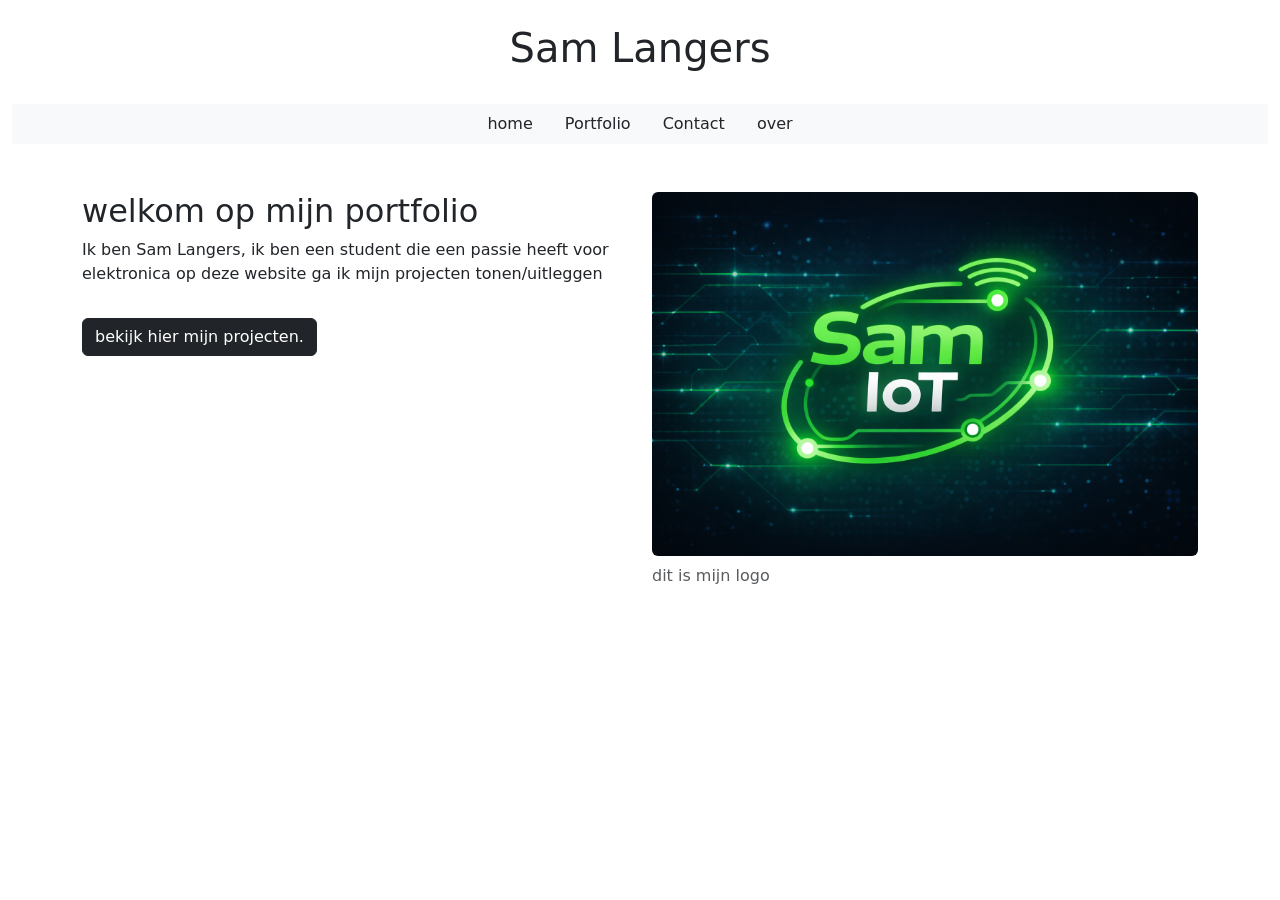
==== index.html @ a3bbe24f "Add files via upload" ====
<!DOCTYPE html>
<html lang="en">
<head>
    <meta charset="UTF-8">
    <meta name="viewport" content="width=device-width, initial-scale=1.0">
    <title>home</title>
    <link rel="stylesheet" href="./css/style.css">
    <link rel="stylesheet" href="./css/reset.css">
    <link rel="stylesheet" href="./css/fonts.css">
     <!-- Bootstrap CSS -->
  <link href="https://cdn.jsdelivr.net/npm/bootstrap@5.3.3/dist/css/bootstrap.min.css" rel="stylesheet"
    integrity="sha384-QWTKZyjpPEjISv5WaRU9OFeRpok6YctnYmDr5pNlyT2bRjXh0JMhjY6hW+ALEwIH" crossorigin="anonymous">
</head>
<body>
   <header class="py-4 text-center">
        <h1>Sam Langers</h1>
    </div>
   </header>
   <nav class="container-fluid">
 <ul class="nav justify-content-center text-dark bg-light">
  <li class="nav-item">
    <a class="nav-link text-dark" aria-current="page" href="./index.html">home</a>
  </li>
  <li class="nav-item">
    <a class="nav-link text-dark" href="./portfolio.html">Portfolio</a>
  </li>
  <li class="nav-item">
    <a class="nav-link text-dark" href="./contact.html">Contact</a>
  </li>
  <li class="nav-item">
    <a class="nav-link text-dark" href="./naam.html">over</a>
  </li>
</ul>
</nav>
   <main class="container py-5">
    <div class="row align-item-center">
    <section class="col-12 col-md-6">
        <h2>welkom op mijn portfolio</h2>
        <p>
            Ik ben Sam Langers, ik ben een student die een passie heeft voor elektronica op deze website ga ik mijn projecten tonen/uitleggen 
        </p>
    <a href="./portfolio.html" class="btn btn-dark mt-3">
        bekijk hier mijn projecten.
    </a>    
    </section>
    <figure class="col-12 col-md-6">
        <img src="./assets/images/ChatGPT Image Feb 14, 2026, 03_38_10 PM.png" alt="logo" class="img-fluid rounded">
        <figcaption class="mt-2 text-muted ">
            dit is mijn logo
        </figcaption>
    </figure>
    <aside class="col-12 col-md-4">
        
    </aside>

    </div> 
    </main>
<footer></footer>
</body>
</html>
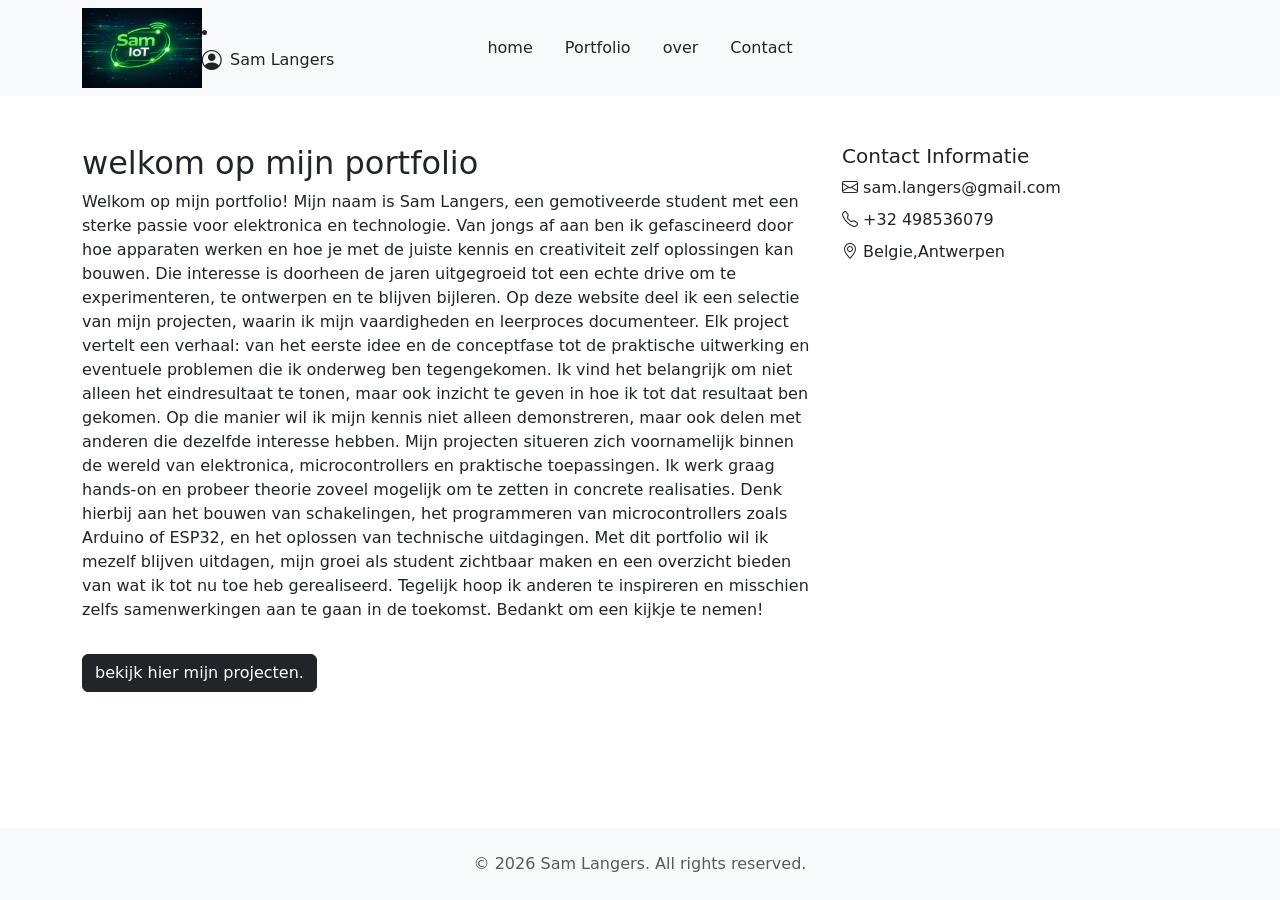
==== commit 116fdc9b: "commit commit 2" ====
--- a/index.html
+++ b/index.html
@@ -10,51 +10,74 @@
      <!-- Bootstrap CSS -->
   <link href="https://cdn.jsdelivr.net/npm/bootstrap@5.3.3/dist/css/bootstrap.min.css" rel="stylesheet"
     integrity="sha384-QWTKZyjpPEjISv5WaRU9OFeRpok6YctnYmDr5pNlyT2bRjXh0JMhjY6hW+ALEwIH" crossorigin="anonymous">
+    <link rel="stylesheet" href="https://cdn.jsdelivr.net/npm/bootstrap-icons@1.10.5/font/bootstrap-icons.css">
 </head>
-<body>
-   <header class="py-4 text-center">
-        <h1>Sam Langers</h1>
-    </div>
-   </header>
-   <nav class="container-fluid">
- <ul class="nav justify-content-center text-dark bg-light">
-  <li class="nav-item">
+<body class="d-flex flex-column min-vh-100">
+
+<nav class="container-fluid text-dark bg-light py-2">
+  <div class="container d-flex align-items-center w-100">
+
+    <figure class="mb-0 flex-shrink-0">
+        <img src="./assets/images/ChatGPT Image Feb 14, 2026, 03_38_10 PM.png" alt="logo" class="img-fluid " width="120px" height="auto">
+    </figure>
+
+  <ul class="nav mb-0 position-absolute start-50 translate-middle-x">
+      <li class="nav-item ">
     <a class="nav-link text-dark" aria-current="page" href="./index.html">home</a>
   </li>
   <li class="nav-item">
     <a class="nav-link text-dark" href="./portfolio.html">Portfolio</a>
   </li>
   <li class="nav-item">
-    <a class="nav-link text-dark" href="./contact.html">Contact</a>
+    <a class="nav-link text-dark" href="./naam.html">over</a>
   </li>
   <li class="nav-item">
-    <a class="nav-link text-dark" href="./naam.html">over</a>
+    <a class="nav-link text-dark" href="./contact.html">Contact</a> 
   </li>
+  </ul>
+
+  <li class="nav-item">
+  <div class="ms-auto d-flex align-items-center flex-shrink-0">
+    <i class="bi bi-person-circle fs-5"></i>
+    <span class="ms-2">Sam Langers</span>
+  </li>
+  </div>
 </ul>
 </nav>
-   <main class="container py-5">
-    <div class="row align-item-center">
-    <section class="col-12 col-md-6">
+
+   <main class="container py-5 flex-grow-1">
+    <div class="row align-items-start">
+    <section class="col-12 col-md-8">
         <h2>welkom op mijn portfolio</h2>
         <p>
-            Ik ben Sam Langers, ik ben een student die een passie heeft voor elektronica op deze website ga ik mijn projecten tonen/uitleggen 
+            Welkom op mijn portfolio! Mijn naam is Sam Langers, een gemotiveerde student met een sterke passie voor elektronica en technologie. Van jongs af aan ben ik gefascineerd door hoe apparaten werken en hoe je met de juiste kennis en creativiteit zelf oplossingen kan bouwen. Die interesse is doorheen de jaren uitgegroeid tot een echte drive om te experimenteren, te ontwerpen en te blijven bijleren.
+
+Op deze website deel ik een selectie van mijn projecten, waarin ik mijn vaardigheden en leerproces documenteer. Elk project vertelt een verhaal: van het eerste idee en de conceptfase tot de praktische uitwerking en eventuele problemen die ik onderweg ben tegengekomen. Ik vind het belangrijk om niet alleen het eindresultaat te tonen, maar ook inzicht te geven in hoe ik tot dat resultaat ben gekomen. Op die manier wil ik mijn kennis niet alleen demonstreren, maar ook delen met anderen die dezelfde interesse hebben.
+
+Mijn projecten situeren zich voornamelijk binnen de wereld van elektronica, microcontrollers en praktische toepassingen. Ik werk graag hands-on en probeer theorie zoveel mogelijk om te zetten in concrete realisaties. Denk hierbij aan het bouwen van schakelingen, het programmeren van microcontrollers zoals Arduino of ESP32, en het oplossen van technische uitdagingen.
+
+Met dit portfolio wil ik mezelf blijven uitdagen, mijn groei als student zichtbaar maken en een overzicht bieden van wat ik tot nu toe heb gerealiseerd. Tegelijk hoop ik anderen te inspireren en misschien zelfs samenwerkingen aan te gaan in de toekomst. Bedankt om een kijkje te nemen!
+ 
         </p>
     <a href="./portfolio.html" class="btn btn-dark mt-3">
         bekijk hier mijn projecten.
     </a>    
     </section>
-    <figure class="col-12 col-md-6">
-        <img src="./assets/images/ChatGPT Image Feb 14, 2026, 03_38_10 PM.png" alt="logo" class="img-fluid rounded">
-        <figcaption class="mt-2 text-muted ">
-            dit is mijn logo
-        </figcaption>
-    </figure>
-    <aside class="col-12 col-md-4">
-        
+    <aside class="col-12 col-md-4 mb-4">
+      <h5>Contact Informatie</h5>
+      <ul class="list-unstyled">
+        <li class="mb-2"><i class="bi bi-envelope"></i> sam.langers@gmail.com</li>
+        <li class="mb-2"><i class="bi bi-telephone"></i> +32 498536079</li>
+        <li class="mb-2"><i class="bi bi-geo-alt"></i> Belgie,Antwerpen</li>
+      </ul>
     </aside>
 
     </div> 
     </main>
-<footer></footer>
+<footer class="mt-auto bg-light py-4 text-center">
+        <p class="mb-0 text-muted">
+            &copy; 2026 Sam Langers. All rights reserved.
+        </p>
+</footer>
 </body>
 </html>
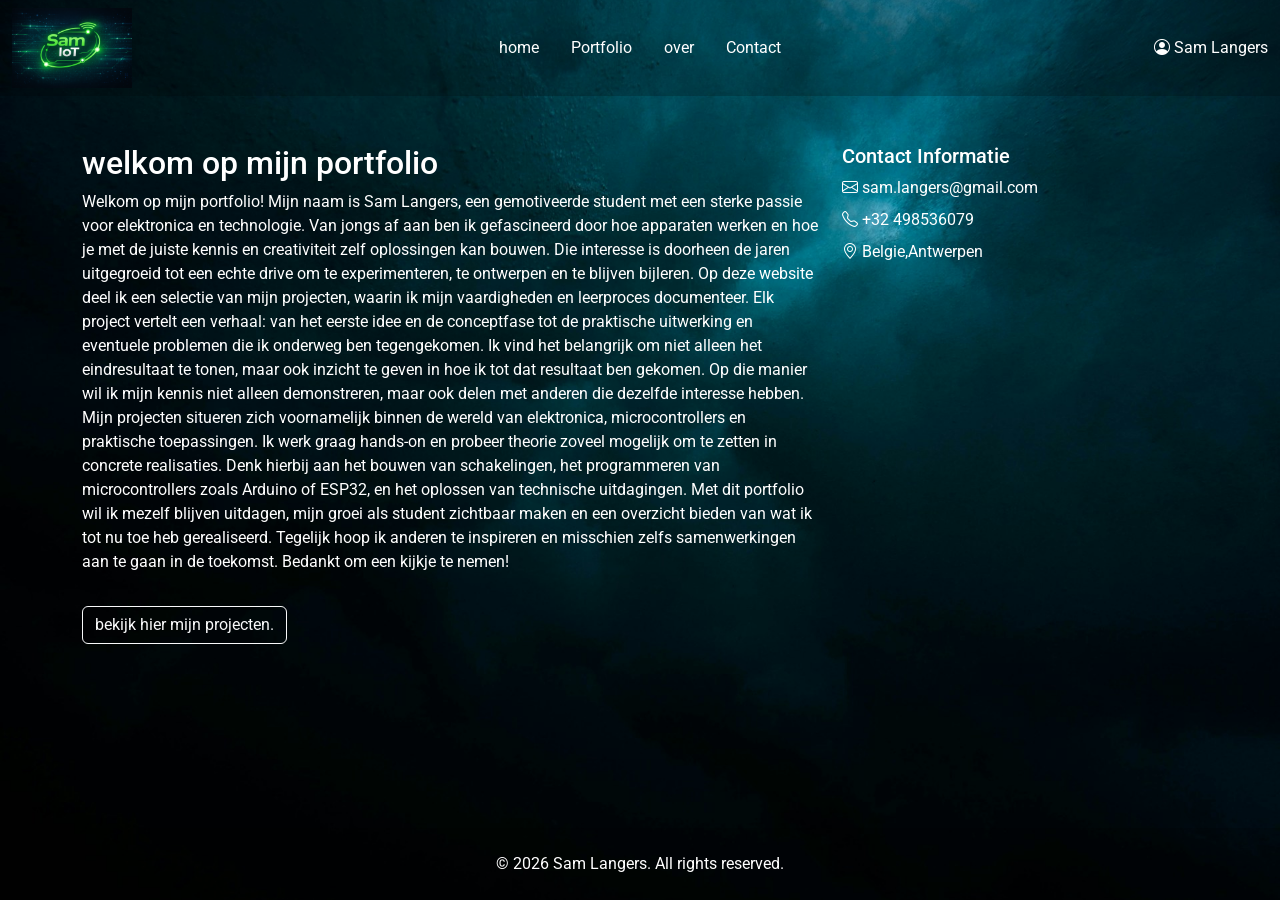
==== commit 561f3ac6: "commit" ====
--- a/index.html
+++ b/index.html
@@ -4,45 +4,36 @@
     <meta charset="UTF-8">
     <meta name="viewport" content="width=device-width, initial-scale=1.0">
     <title>home</title>
-    <link rel="stylesheet" href="./css/style.css">
-    <link rel="stylesheet" href="./css/reset.css">
-    <link rel="stylesheet" href="./css/fonts.css">
-     <!-- Bootstrap CSS -->
-  <link href="https://cdn.jsdelivr.net/npm/bootstrap@5.3.3/dist/css/bootstrap.min.css" rel="stylesheet"
+     <link href="https://cdn.jsdelivr.net/npm/bootstrap@5.3.3/dist/css/bootstrap.min.css" rel="stylesheet"
     integrity="sha384-QWTKZyjpPEjISv5WaRU9OFeRpok6YctnYmDr5pNlyT2bRjXh0JMhjY6hW+ALEwIH" crossorigin="anonymous">
     <link rel="stylesheet" href="https://cdn.jsdelivr.net/npm/bootstrap-icons@1.10.5/font/bootstrap-icons.css">
 </head>
+  <link rel="stylesheet" href="./css/style.css">
 <body class="d-flex flex-column min-vh-100">
+    <link rel="stylesheet" href="./css/reset.css">
+    <link rel="stylesheet" href="./css/fonts.css">
 
-<nav class="container-fluid text-dark bg-light py-2">
-  <div class="container d-flex align-items-center w-100">
-
-    <figure class="mb-0 flex-shrink-0">
-        <img src="./assets/images/ChatGPT Image Feb 14, 2026, 03_38_10 PM.png" alt="logo" class="img-fluid " width="120px" height="auto">
-    </figure>
+<nav class="container-fluid py-2 d-flex align-items-center">
+    <img src="./assets/images/ChatGPT Image Feb 14, 2026, 03_38_10 PM.png" alt="logo" width="120px" height="auto">
 
   <ul class="nav mb-0 position-absolute start-50 translate-middle-x">
-      <li class="nav-item ">
-    <a class="nav-link text-dark" aria-current="page" href="./index.html">home</a>
+      <li class="nav-item">
+    <a class="nav-link" aria-current="page" href="./index.html">home</a>
   </li>
   <li class="nav-item">
-    <a class="nav-link text-dark" href="./portfolio.html">Portfolio</a>
+    <a class="nav-link" href="./portfolio.html">Portfolio</a>
   </li>
   <li class="nav-item">
-    <a class="nav-link text-dark" href="./naam.html">over</a>
+    <a class="nav-link" href="./naam.html">over</a>
   </li>
   <li class="nav-item">
-    <a class="nav-link text-dark" href="./contact.html">Contact</a> 
+    <a class="nav-link" href="./contact.html">Contact</a> 
   </li>
   </ul>
 
-  <li class="nav-item">
-  <div class="ms-auto d-flex align-items-center flex-shrink-0">
-    <i class="bi bi-person-circle fs-5"></i>
-    <span class="ms-2">Sam Langers</span>
-  </li>
-  </div>
-</ul>
+  <span class="ms-auto">
+    <i class="bi bi-person-circle" fs-5 me-2></i> Sam Langers
+  </span>
 </nav>
 
    <main class="container py-5 flex-grow-1">
@@ -59,7 +50,7 @@
 Met dit portfolio wil ik mezelf blijven uitdagen, mijn groei als student zichtbaar maken en een overzicht bieden van wat ik tot nu toe heb gerealiseerd. Tegelijk hoop ik anderen te inspireren en misschien zelfs samenwerkingen aan te gaan in de toekomst. Bedankt om een kijkje te nemen!
  
         </p>
-    <a href="./portfolio.html" class="btn btn-dark mt-3">
+    <a href="./portfolio.html" class="btn btn-outline-light mt-3">
         bekijk hier mijn projecten.
     </a>    
     </section>
@@ -74,10 +65,11 @@
 
     </div> 
     </main>
-<footer class="mt-auto bg-light py-4 text-center">
-        <p class="mb-0 text-muted">
+<footer class="mt-auto py-4 text-center">
+        <p class="mb-0">
             &copy; 2026 Sam Langers. All rights reserved.
         </p>
 </footer>
+<script src="https://cdn.jsdelivr.net/npm/bootstrap@5.3.3/dist/js/bootstrap.bundle.min.js"></script>
 </body>
 </html>
--- a/css/style.css
+++ b/css/style.css
@@ -0,0 +1,61 @@
+@import url('https://fonts.googleapis.com/css2?family=Roboto:wght@400;500;700&display=swap');
+
+/* ALGEMEEN */
+body {
+    font-family: 'Roboto', sans-serif;
+    background-image: url('../assets/images/jeremy-bishop-G9i_plbfDgk-unsplash.jpg');
+    background-size: cover;
+    background-position: center;
+    background-attachment: fixed;
+    background-repeat: no-repeat;
+    color: white;
+}
+
+/* NAVBAR */
+nav {
+    background-color: rgba(0, 0, 0, 0.2) !important;
+}
+
+nav a, nav span {
+    color: white !important;
+}
+
+/* CARDS */
+.card-img-top {
+    height: 200px;
+    object-fit: cover;
+}
+
+.card {
+    background-color: rgba(0, 0, 0, 0.5);
+    border: 1px solid rgba(255, 255, 255, 0.1);
+    color: white;
+}
+
+/* MODALS */
+.modal-content {
+    background-color: #1a1a2e;
+    color: white;
+}
+
+.modal-header {
+    border-bottom: 1px solid rgba(255, 255, 255, 0.2);
+}
+
+.btn-close {
+    filter: invert(1);
+}
+
+/* FOOTER */
+footer {
+    background-color: rgba(0, 0, 0, 0.2) !important;
+    color: white !important;
+}
+
+footer p {
+    color: white !important;
+}
+/* LAYOUT */
+html {
+    height: 100%;
+}
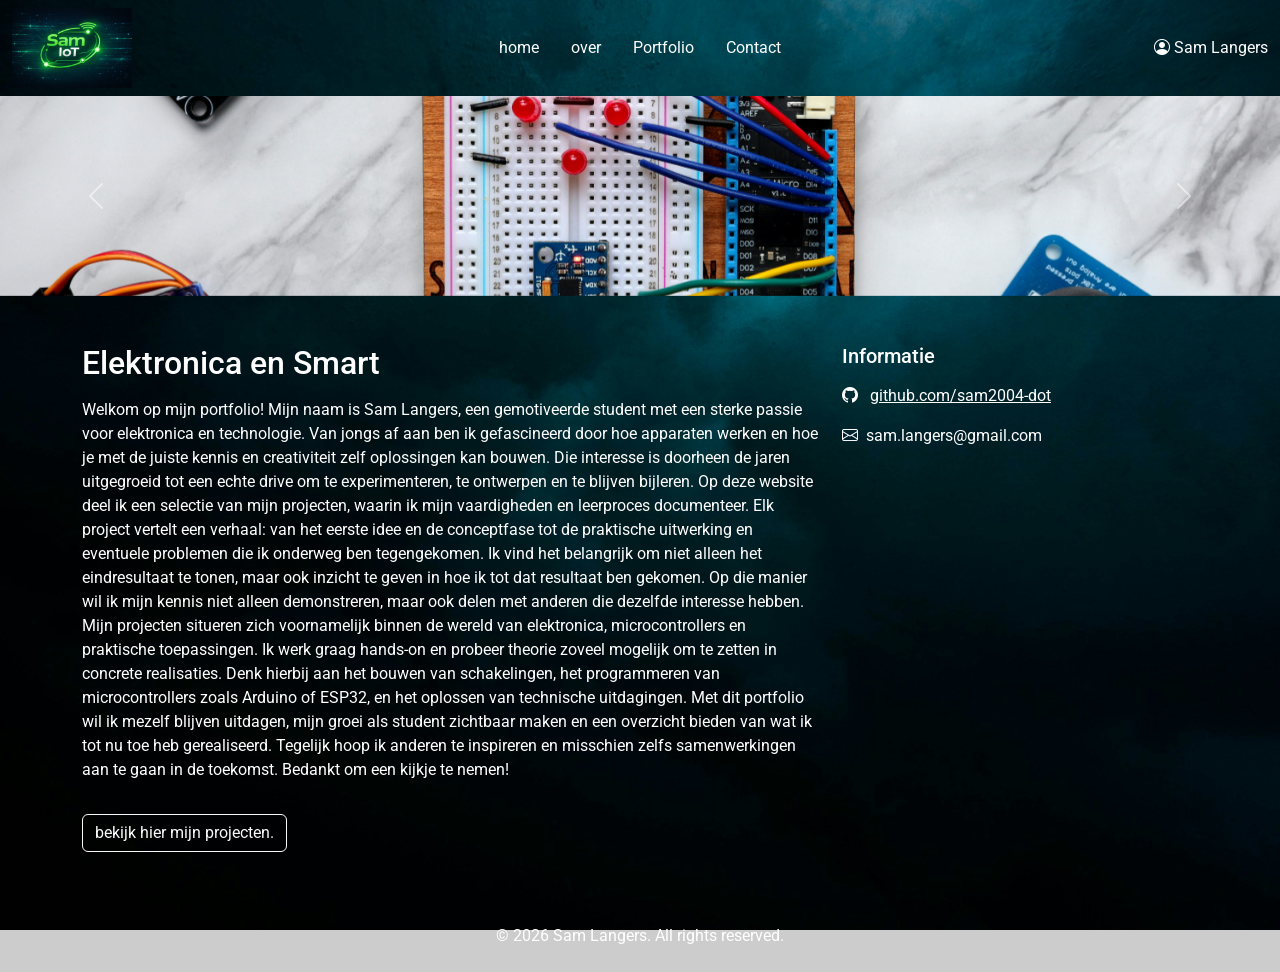
==== commit a461ff52: "commit" ====
--- a/index.html
+++ b/index.html
@@ -7,24 +7,25 @@
      <link href="https://cdn.jsdelivr.net/npm/bootstrap@5.3.3/dist/css/bootstrap.min.css" rel="stylesheet"
     integrity="sha384-QWTKZyjpPEjISv5WaRU9OFeRpok6YctnYmDr5pNlyT2bRjXh0JMhjY6hW+ALEwIH" crossorigin="anonymous">
     <link rel="stylesheet" href="https://cdn.jsdelivr.net/npm/bootstrap-icons@1.10.5/font/bootstrap-icons.css">
-</head>
-  <link rel="stylesheet" href="./css/style.css">
-<body class="d-flex flex-column min-vh-100">
+    <link rel="stylesheet" href="./css/style.css">
     <link rel="stylesheet" href="./css/reset.css">
     <link rel="stylesheet" href="./css/fonts.css">
+</head>
+
+<body class="d-flex flex-column min-vh-100">
 
 <nav class="container-fluid py-2 d-flex align-items-center">
-    <img src="./assets/images/ChatGPT Image Feb 14, 2026, 03_38_10 PM.png" alt="logo" width="120px" height="auto">
+    <img src="./assets/images/logo.png" alt="logo" width="120px" height="auto"z>
 
-  <ul class="nav mb-0 position-absolute start-50 translate-middle-x">
-      <li class="nav-item">
-    <a class="nav-link" aria-current="page" href="./index.html">home</a>
+   <ul class="nav mb-0 position-absolute start-50 translate-middle-x">
+      <li class="nav-item ">
+    <a class="nav-link" href="./index.html">home</a>
+  </li>
+  <li class="nav-item">
+    <a class="nav-link" href="./naam.html">over</a>
   </li>
   <li class="nav-item">
     <a class="nav-link" href="./portfolio.html">Portfolio</a>
-  </li>
-  <li class="nav-item">
-    <a class="nav-link" href="./naam.html">over</a>
   </li>
   <li class="nav-item">
     <a class="nav-link" href="./contact.html">Contact</a> 
@@ -36,10 +37,34 @@
   </span>
 </nav>
 
+<div id="slideshow" class="carousel slide" data-bs-ride="carousel">
+  <div class="carousel-inner">
+    <div class="carousel-item active">
+      <img src="./assets/images/slideshow.jpg" class="d-block w-100" alt="elektronica sfeerbeelden" style="height: 200px; object-fit: cover";>
+</div>
+<div class="carousel-item">
+  <img src="./assets/images/slideshow2.jpg" class="d-block w-100" alt="elektronica componenten" style="height: 200px; object-fit: cover;">
+</div>
+<div class="carousel-item">
+  <img src="./assets/images/slideshow3.jpg" class="d-block w-100" alt="smart home sfeerbeeld" style="height: 200px; object-fit: cover;">
+</div>
+<div class="carousel-item">
+            <img src="./assets/images/slideshow4.png" class="d-block w-100" alt="arduino componenten" style="height: 200px; object-fit: cover;">
+</div>
+  </div>
+ <button class="carousel-control-prev" type="button" data-bs-target="#slideshow" data-bs-slide="prev">
+        <span class="carousel-control-prev-icon"></span>
+</button>
+<button class="carousel-control-next" type="button" data-bs-target="#slideshow" data-bs-slide="next">
+        <span class="carousel-control-next-icon"></span>
+  </button>
+</div>
+
+
    <main class="container py-5 flex-grow-1">
     <div class="row align-items-start">
     <section class="col-12 col-md-8">
-        <h2>welkom op mijn portfolio</h2>
+        <h2 class="mb-3">Elektronica en Smart</h2>
         <p>
             Welkom op mijn portfolio! Mijn naam is Sam Langers, een gemotiveerde student met een sterke passie voor elektronica en technologie. Van jongs af aan ben ik gefascineerd door hoe apparaten werken en hoe je met de juiste kennis en creativiteit zelf oplossingen kan bouwen. Die interesse is doorheen de jaren uitgegroeid tot een echte drive om te experimenteren, te ontwerpen en te blijven bijleren.
 
@@ -54,12 +79,16 @@
         bekijk hier mijn projecten.
     </a>    
     </section>
-    <aside class="col-12 col-md-4 mb-4">
-      <h5>Contact Informatie</h5>
+      <aside class="col-12 col-md-3">
+      <h5 class="mb-3">Informatie</h5>
       <ul class="list-unstyled">
-        <li class="mb-2"><i class="bi bi-envelope"></i> sam.langers@gmail.com</li>
-        <li class="mb-2"><i class="bi bi-telephone"></i> +32 498536079</li>
-        <li class="mb-2"><i class="bi bi-geo-alt"></i> Belgie,Antwerpen</li>
+        <li class="mb-3">
+          <i class="bi bi-github me-2"></i>
+          <a href="https://github.com/sam2004-dot" class="text-white" target="_blank">github.com/sam2004-dot</a>
+        </li>
+        <li class="mb-3">
+          <i class="bi bi-envelope me-2"></i>sam.langers@gmail.com
+        </li>
       </ul>
     </aside>
 
--- a/css/style.css
+++ b/css/style.css
@@ -3,7 +3,7 @@
 /* ALGEMEEN */
 body {
     font-family: 'Roboto', sans-serif;
-    background-image: url('../assets/images/jeremy-bishop-G9i_plbfDgk-unsplash.jpg');
+    background-image: url('../assets/images/achtergrond.jpg');
     background-size: cover;
     background-position: center;
     background-attachment: fixed;
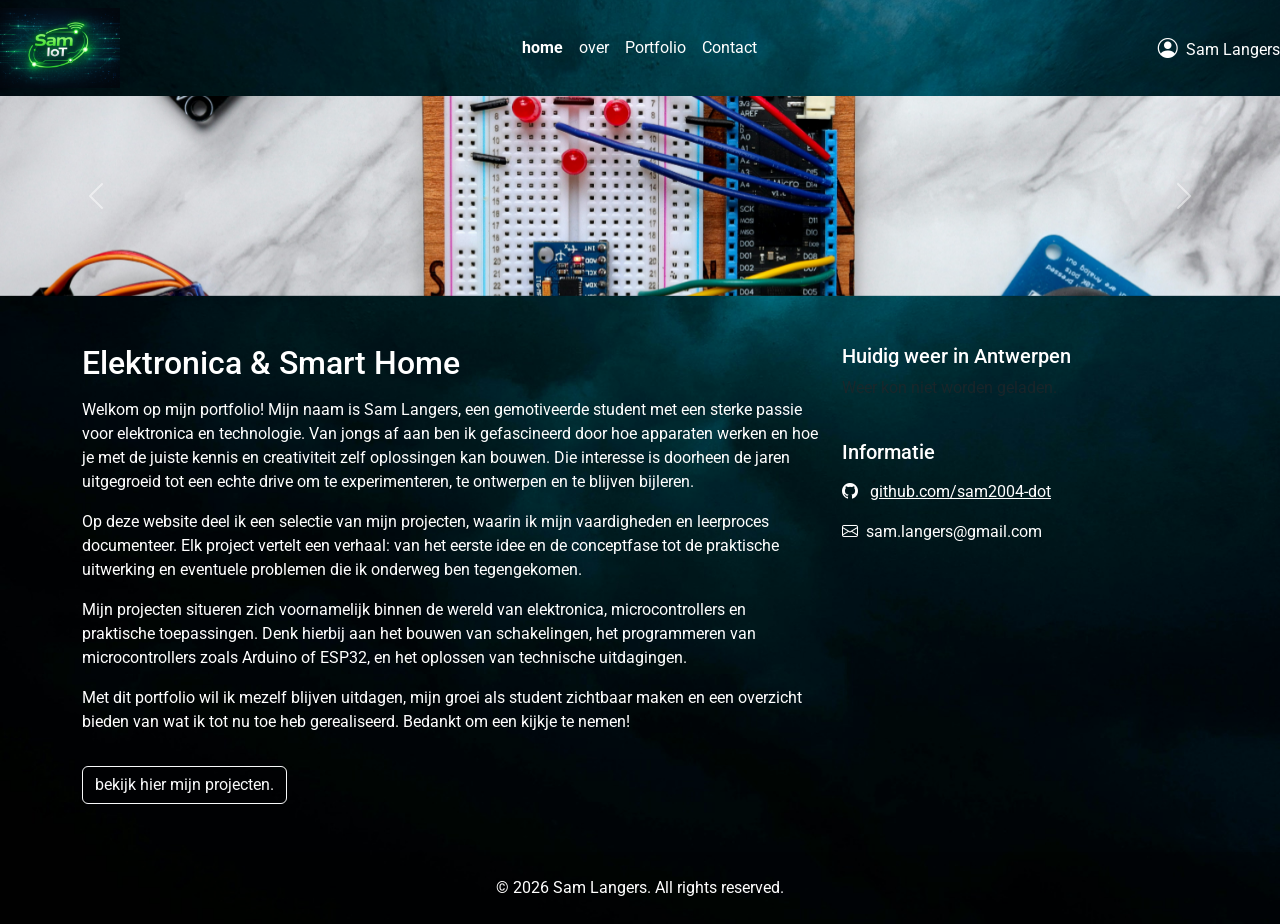
==== commit ef3a5830: "commit" ====
--- a/index.html
+++ b/index.html
@@ -3,44 +3,47 @@
 <head>
     <meta charset="UTF-8">
     <meta name="viewport" content="width=device-width, initial-scale=1.0">
-    <title>home</title>
+    <title>Home</title>
      <link href="https://cdn.jsdelivr.net/npm/bootstrap@5.3.3/dist/css/bootstrap.min.css" rel="stylesheet"
     integrity="sha384-QWTKZyjpPEjISv5WaRU9OFeRpok6YctnYmDr5pNlyT2bRjXh0JMhjY6hW+ALEwIH" crossorigin="anonymous">
     <link rel="stylesheet" href="https://cdn.jsdelivr.net/npm/bootstrap-icons@1.10.5/font/bootstrap-icons.css">
     <link rel="stylesheet" href="./css/style.css">
-    <link rel="stylesheet" href="./css/reset.css">
-    <link rel="stylesheet" href="./css/fonts.css">
 </head>
 
 <body class="d-flex flex-column min-vh-100">
 
-<nav class="container-fluid py-2 d-flex align-items-center">
-    <img src="./assets/images/logo.png" alt="logo" width="120px" height="auto"z>
-
-   <ul class="nav mb-0 position-absolute start-50 translate-middle-x">
-      <li class="nav-item ">
-    <a class="nav-link" href="./index.html">home</a>
+<nav class="navbar navbar-expand-md container-fluid py-2">
+    <img src="./assets/images/logo.png" alt="logo" width="120" height="auto">
+ 
+    <button class="navbar-toggler ms-auto" type="button" data-bs-toggle="collapse" data-bs-target="#navMenu">
+        <span class="navbar-toggler-icon"></span>
+    </button>
+ 
+  <div class="collapse navbar-collapse" id="navMenu">
+  <ul class="navbar-nav mx-auto">
+  <li class="nav-item">
+  <a class="nav-link fw-bold" href="./index.html">home</a>
   </li>
   <li class="nav-item">
-    <a class="nav-link" href="./naam.html">over</a>
+  <a class="nav-link" href="./naam.html">over</a>
   </li>
   <li class="nav-item">
-    <a class="nav-link" href="./portfolio.html">Portfolio</a>
+  <a class="nav-link" href="./portfolio.html">Portfolio</a>
   </li>
   <li class="nav-item">
-    <a class="nav-link" href="./contact.html">Contact</a> 
+  <a class="nav-link" href="./contact.html">Contact</a>
   </li>
-  </ul>
-
-  <span class="ms-auto">
-    <i class="bi bi-person-circle" fs-5 me-2></i> Sam Langers
-  </span>
+</ul>
+        <span class="navbar-text">
+            <i class="bi bi-person-circle fs-5 me-2"></i>Sam Langers
+        </span>
+    </div>
 </nav>
 
 <div id="slideshow" class="carousel slide" data-bs-ride="carousel">
   <div class="carousel-inner">
     <div class="carousel-item active">
-      <img src="./assets/images/slideshow.jpg" class="d-block w-100" alt="elektronica sfeerbeelden" style="height: 200px; object-fit: cover";>
+      <img src="./assets/images/slideshow.jpg" class="d-block w-100" alt="elektronica sfeerbeelden" style="height: 200px; object-fit: cover;">
 </div>
 <div class="carousel-item">
   <img src="./assets/images/slideshow2.jpg" class="d-block w-100" alt="elektronica componenten" style="height: 200px; object-fit: cover;">
@@ -64,22 +67,25 @@
    <main class="container py-5 flex-grow-1">
     <div class="row align-items-start">
     <section class="col-12 col-md-8">
-        <h2 class="mb-3">Elektronica en Smart</h2>
-        <p>
-            Welkom op mijn portfolio! Mijn naam is Sam Langers, een gemotiveerde student met een sterke passie voor elektronica en technologie. Van jongs af aan ben ik gefascineerd door hoe apparaten werken en hoe je met de juiste kennis en creativiteit zelf oplossingen kan bouwen. Die interesse is doorheen de jaren uitgegroeid tot een echte drive om te experimenteren, te ontwerpen en te blijven bijleren.
 
-Op deze website deel ik een selectie van mijn projecten, waarin ik mijn vaardigheden en leerproces documenteer. Elk project vertelt een verhaal: van het eerste idee en de conceptfase tot de praktische uitwerking en eventuele problemen die ik onderweg ben tegengekomen. Ik vind het belangrijk om niet alleen het eindresultaat te tonen, maar ook inzicht te geven in hoe ik tot dat resultaat ben gekomen. Op die manier wil ik mijn kennis niet alleen demonstreren, maar ook delen met anderen die dezelfde interesse hebben.
+      <h2 class="mb-3">Elektronica & Smart Home</h2>
+            <p>Welkom op mijn portfolio! Mijn naam is Sam Langers, een gemotiveerde student met een sterke passie voor elektronica en technologie. Van jongs af aan ben ik gefascineerd door hoe apparaten werken en hoe je met de juiste kennis en creativiteit zelf oplossingen kan bouwen. Die interesse is doorheen de jaren uitgegroeid tot een echte drive om te experimenteren, te ontwerpen en te blijven bijleren.</p>
+            <p>Op deze website deel ik een selectie van mijn projecten, waarin ik mijn vaardigheden en leerproces documenteer. Elk project vertelt een verhaal: van het eerste idee en de conceptfase tot de praktische uitwerking en eventuele problemen die ik onderweg ben tegengekomen.</p>
+            <p>Mijn projecten situeren zich voornamelijk binnen de wereld van elektronica, microcontrollers en praktische toepassingen. Denk hierbij aan het bouwen van schakelingen, het programmeren van microcontrollers zoals Arduino of ESP32, en het oplossen van technische uitdagingen.</p>
+            <p>Met dit portfolio wil ik mezelf blijven uitdagen, mijn groei als student zichtbaar maken en een overzicht bieden van wat ik tot nu toe heb gerealiseerd. Bedankt om een kijkje te nemen!</p>
+        </p>
 
-Mijn projecten situeren zich voornamelijk binnen de wereld van elektronica, microcontrollers en praktische toepassingen. Ik werk graag hands-on en probeer theorie zoveel mogelijk om te zetten in concrete realisaties. Denk hierbij aan het bouwen van schakelingen, het programmeren van microcontrollers zoals Arduino of ESP32, en het oplossen van technische uitdagingen.
+        <a href="./portfolio.html" class="btn btn-outline-light mt-3">
+        bekijk hier mijn projecten.
+    </a>
 
-Met dit portfolio wil ik mezelf blijven uitdagen, mijn groei als student zichtbaar maken en een overzicht bieden van wat ik tot nu toe heb gerealiseerd. Tegelijk hoop ik anderen te inspireren en misschien zelfs samenwerkingen aan te gaan in de toekomst. Bedankt om een kijkje te nemen!
- 
-        </p>
-    <a href="./portfolio.html" class="btn btn-outline-light mt-3">
-        bekijk hier mijn projecten.
-    </a>    
-    </section>
-      <aside class="col-12 col-md-3">
+</section>   
+      <aside class="col-12 col-md-4">
+          <h5 class="mb-2">Huidig weer in Antwerpen</h5>
+            <div id="weer" class="d-flex align-items-center gap-3 mb-4">
+                <p class="text-muted">Laden...</p>
+            </div>
+
       <h5 class="mb-3">Informatie</h5>
       <ul class="list-unstyled">
         <li class="mb-3">
@@ -100,5 +106,27 @@
         </p>
 </footer>
 <script src="https://cdn.jsdelivr.net/npm/bootstrap@5.3.3/dist/js/bootstrap.bundle.min.js"></script>
+<script>
+    const apiKey = 'b3f70095b20b5ba85db87fce4c446c19';
+    const city = 'Antwerp';
+ 
+    fetch(`https://api.openweathermap.org/data/2.5/weather?q=${city}&appid=${apiKey}&units=metric&lang=nl`)
+        .then(res => res.json())
+        .then(data => {
+            const icon = `https://openweathermap.org/img/wn/${data.weather[0].icon}@2x.png`;
+            document.getElementById('weer').innerHTML = `
+                <img src="${icon}" alt="${data.weather[0].description}" width="60">
+                <div>
+                    <p class="mb-0 fs-4 fw-bold">${Math.round(data.main.temp)}°C</p>
+                    <p class="mb-0 text-capitalize">${data.weather[0].description}</p>
+                    <p class="mb-0 small">Vochtigheid: ${data.main.humidity}% | Wind: ${Math.round(data.wind.speed * 3.6)} km/u</p>
+                </div>
+            `;
+        })
+        .catch(() => {
+            document.getElementById('weer').innerHTML = '<p class="text-muted">Weer kon niet worden geladen.</p>';
+        });
+</script>
+<script src="./JS/script.js"></script>
 </body>
 </html>
--- a/css/style.css
+++ b/css/style.css
@@ -20,6 +20,24 @@
     color: white !important;
 }
 
+.navbar-toggler {
+    border-color: white;
+}
+
+.navbar-toggler-icon {
+    background-image: url("data:image/svg+xml,%3csvg xmlns='http://www.w3.org/2000/svg' viewBox='0 0 30 30'%3e%3cpath stroke='rgba%28255, 255, 255, 1%29' stroke-linecap='round' stroke-miterlimit='10' stroke-width='2' d='M4 7h22M4 15h22M4 23h22'/%3e%3c/svg%3e");
+}
+
+/* Collapse alleen donker op mobiel */
+@media (max-width: 768px) {
+    .navbar-collapse {
+        background-color: rgba(0, 0, 0, 0.2);
+        padding: 10px 15px;
+        border-radius: 8px;
+        margin-top: 5px;
+    }
+}
+
 /* CARDS */
 .card-img-top {
     height: 200px;
@@ -32,19 +50,6 @@
     color: white;
 }
 
-/* MODALS */
-.modal-content {
-    background-color: #1a1a2e;
-    color: white;
-}
-
-.modal-header {
-    border-bottom: 1px solid rgba(255, 255, 255, 0.2);
-}
-
-.btn-close {
-    filter: invert(1);
-}
 
 /* FOOTER */
 footer {
@@ -55,6 +60,7 @@
 footer p {
     color: white !important;
 }
+
 /* LAYOUT */
 html {
     height: 100%;
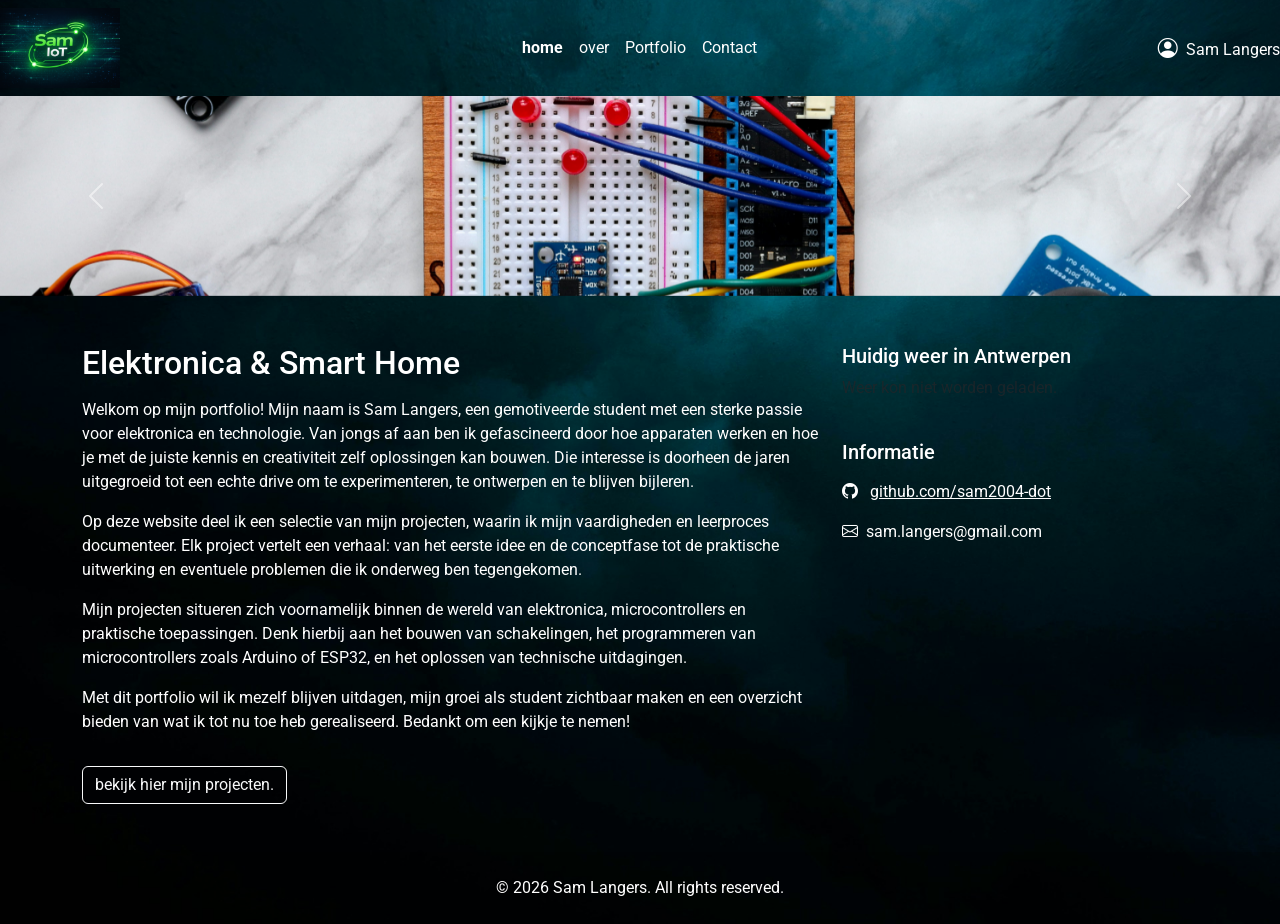
==== commit d973c8f9: "commit" ====
--- a/index.html
+++ b/index.html
@@ -73,7 +73,6 @@
             <p>Op deze website deel ik een selectie van mijn projecten, waarin ik mijn vaardigheden en leerproces documenteer. Elk project vertelt een verhaal: van het eerste idee en de conceptfase tot de praktische uitwerking en eventuele problemen die ik onderweg ben tegengekomen.</p>
             <p>Mijn projecten situeren zich voornamelijk binnen de wereld van elektronica, microcontrollers en praktische toepassingen. Denk hierbij aan het bouwen van schakelingen, het programmeren van microcontrollers zoals Arduino of ESP32, en het oplossen van technische uitdagingen.</p>
             <p>Met dit portfolio wil ik mezelf blijven uitdagen, mijn groei als student zichtbaar maken en een overzicht bieden van wat ik tot nu toe heb gerealiseerd. Bedankt om een kijkje te nemen!</p>
-        </p>
 
         <a href="./portfolio.html" class="btn btn-outline-light mt-3">
         bekijk hier mijn projecten.
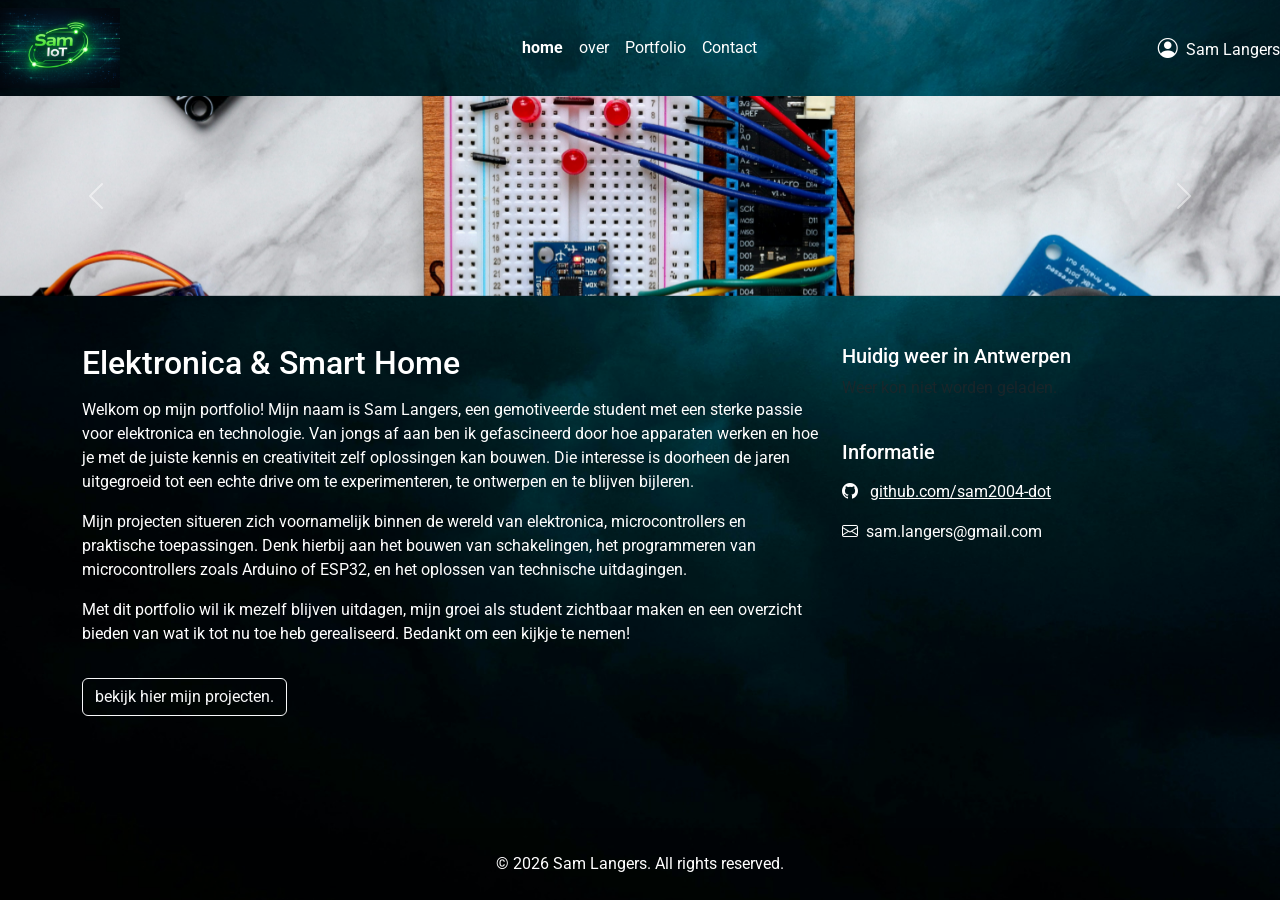
==== commit 93cc794c: "commit final" ====
--- a/index.html
+++ b/index.html
@@ -4,6 +4,7 @@
     <meta charset="UTF-8">
     <meta name="viewport" content="width=device-width, initial-scale=1.0">
     <title>Home</title>
+    <link rel="stylesheet" href="./css/reset.css">
      <link href="https://cdn.jsdelivr.net/npm/bootstrap@5.3.3/dist/css/bootstrap.min.css" rel="stylesheet"
     integrity="sha384-QWTKZyjpPEjISv5WaRU9OFeRpok6YctnYmDr5pNlyT2bRjXh0JMhjY6hW+ALEwIH" crossorigin="anonymous">
     <link rel="stylesheet" href="https://cdn.jsdelivr.net/npm/bootstrap-icons@1.10.5/font/bootstrap-icons.css">
@@ -70,7 +71,6 @@
 
       <h2 class="mb-3">Elektronica & Smart Home</h2>
             <p>Welkom op mijn portfolio! Mijn naam is Sam Langers, een gemotiveerde student met een sterke passie voor elektronica en technologie. Van jongs af aan ben ik gefascineerd door hoe apparaten werken en hoe je met de juiste kennis en creativiteit zelf oplossingen kan bouwen. Die interesse is doorheen de jaren uitgegroeid tot een echte drive om te experimenteren, te ontwerpen en te blijven bijleren.</p>
-            <p>Op deze website deel ik een selectie van mijn projecten, waarin ik mijn vaardigheden en leerproces documenteer. Elk project vertelt een verhaal: van het eerste idee en de conceptfase tot de praktische uitwerking en eventuele problemen die ik onderweg ben tegengekomen.</p>
             <p>Mijn projecten situeren zich voornamelijk binnen de wereld van elektronica, microcontrollers en praktische toepassingen. Denk hierbij aan het bouwen van schakelingen, het programmeren van microcontrollers zoals Arduino of ESP32, en het oplossen van technische uitdagingen.</p>
             <p>Met dit portfolio wil ik mezelf blijven uitdagen, mijn groei als student zichtbaar maken en een overzicht bieden van wat ik tot nu toe heb gerealiseerd. Bedankt om een kijkje te nemen!</p>
 
--- a/css/style.css
+++ b/css/style.css
@@ -1,6 +1,6 @@
 @import url('https://fonts.googleapis.com/css2?family=Roboto:wght@400;500;700&display=swap');
 
-/* ALGEMEEN */
+
 body {
     font-family: 'Roboto', sans-serif;
     background-image: url('../assets/images/achtergrond.jpg');
@@ -11,7 +11,7 @@
     color: white;
 }
 
-/* NAVBAR */
+
 nav {
     background-color: rgba(0, 0, 0, 0.2) !important;
 }
@@ -28,7 +28,7 @@
     background-image: url("data:image/svg+xml,%3csvg xmlns='http://www.w3.org/2000/svg' viewBox='0 0 30 30'%3e%3cpath stroke='rgba%28255, 255, 255, 1%29' stroke-linecap='round' stroke-miterlimit='10' stroke-width='2' d='M4 7h22M4 15h22M4 23h22'/%3e%3c/svg%3e");
 }
 
-/* Collapse alleen donker op mobiel */
+
 @media (max-width: 768px) {
     .navbar-collapse {
         background-color: rgba(0, 0, 0, 0.2);
@@ -38,7 +38,7 @@
     }
 }
 
-/* CARDS */
+
 .card-img-top {
     height: 200px;
     object-fit: cover;
@@ -51,7 +51,7 @@
 }
 
 
-/* FOOTER */
+
 footer {
     background-color: rgba(0, 0, 0, 0.2) !important;
     color: white !important;
